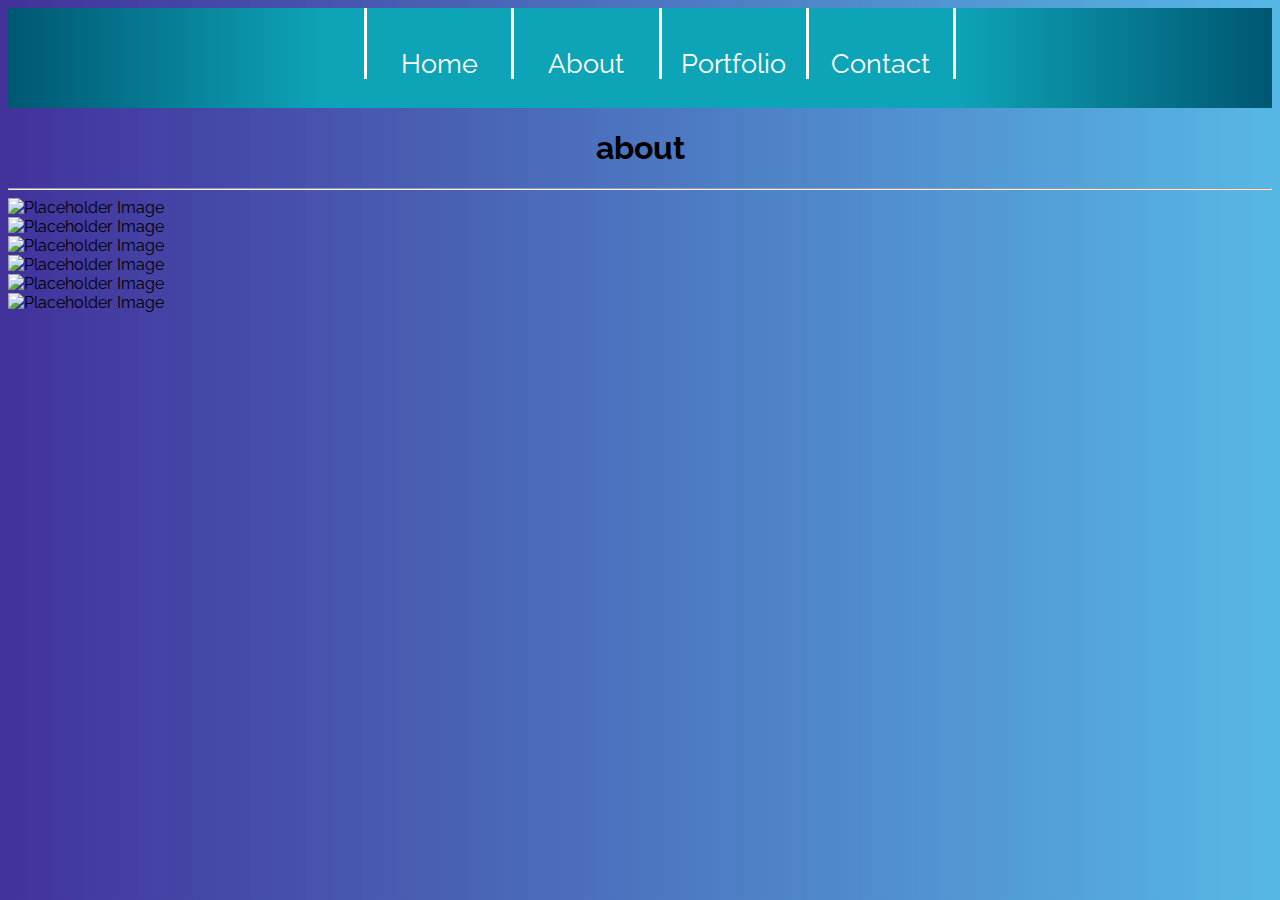
==== about.html @ 42e236bc "added new pages - about page" ====
<!DOCTYPE html>
<html lang="en">
<head>
    <meta charset="UTF-8">
    <meta name="viewport" content="width=device-width, initial-scale=1.0">
    <meta http-equiv="X-UA-Compatible" content="ie=edge">
    <link rel="stylesheet" href="portstyle.css">
    <link href="https://fonts.googleapis.com/css?family=Raleway&display=swap" rel="stylesheet">

    <title>about</title>
</head>
<body>
    <div class="container">
        <div class="header">
                <nav>
                    <ul> 
                        <li class="home"> <a href="index.html">Home</a></li>
                         <li class="about"> <a href="about.html">About</a></li>
                       <li class="port"> <a href="portfolio.html">Portfolio</a></li>
                        <li class="cont"> <a href="contact.html">Contact</a></li>
                    </ul>
                    </nav>
    
        </div>   <!-- end of header -->
        <h1 class="text-center">about</h1>
  <hr>
<div class="contact-page">
<div class="gallery-item">
         <img src="https://source.unsplash.com/random/640x480" alt="Placeholder Image" class="image">
</div>

<div class="gallery-item1">
         <img src="https://source.unsplash.com/random/640x481" alt="Placeholder Image" class="image">
</div>

<div class="gallery-item2">
         <img src="https://source.unsplash.com/random/640x479" alt="Placeholder Image" class="image">

</div>

<div class="gallery-item3">
         <img src="https://source.unsplash.com/random/640x482" alt="Placeholder Image" class="image">

</div>

<div class="gallery-item4">
         <img src="https://source.unsplash.com/random/640x478" alt="Placeholder Image" class="image">
</div>

<div class="gallery-item5">
         <img src="https://source.unsplash.com/random/640x483" alt="Placeholder Image" class="image">
</div>
  </div>
    </div>           
</body>
</html>
---- portstyle.css ----
body{
font-family: 'raleway', sans-serif; 
background-image: linear-gradient(90deg,
rgba(25, 6, 134, 0.822),
rgba(26, 158, 219, 0.733)
 ); */
}
/* .container {
 
} */

.header {
 height: 100px; 
 background-image: linear-gradient(90deg, 
 rgb(0, 87, 114), #0ea4b8, #0ea4b8, #0ea4b8, rgb(0, 87, 114));

}
footer {
    margin-top: 15%;
    height: 100px;
    background-image: linear-gradient(90deg, 
    rgb(0, 87, 114), #0ea4b8, #0ea4b8, #0ea4b8, rgb(0, 87, 114));

}  

footer img{
    margin: 0.8% 0 0 17.5%;
    height: 65px; 
}

footer img :hover{
    color: green;
}

ul {
    list-style-type: none;
    display: flex;
    margin: 0% 25% 0 25%; 
}

li {
    text-align: left;
    width: 200px;
    font-size: 3vh;
}

li.home{
    text-align: center;
    border-right: white solid;
    border-left: white solid;
}


li.about{
    text-align: center;
    border-right: white solid;
}

li.port{
    text-align: center;
    border-right: white solid;
}

li.cont{
    text-align: center;
    border-right: white solid;
}


li a {
    color: white;
    padding-top: 40px;
    display: block;
    text-decoration: none;
    transition: 0.4s ease-in-out;
}

li a:hover{
    color: red;
    font-size: 4vh;
    transition: 0.4s ease-in-out;
}

.profile-holder{
    display: grid;
    grid-template-columns: 400px 1fr 1fr;
    grid-template-rows: 1fr 1fr;
}

.profile-holder img{
    grid-column: 1/2;
    grid-row: 1/3;
}

.gallery{
    display: grid;
    grid-template-columns: 1fr 1fr;
    grid-template-rows: repeat(6, 1fr);
    grid-gap: 5px;
    margin: 0 15%;
}

.gallery-item{
    grid-column: 1/2;
    grid-row: 1/2;
}

.gallery-item1{
    grid-column: 2/3;
    grid-row: 2/3;
}

.gallery-item2{
    width: 100%;
    grid-column: 1/2;
    grid-row: 3/4;
}

.gallery-item3{
    grid-column: 2/3;
    grid-row: 4/5;
}

.gallery-item4{
    grid-column: 1/2;
    grid-row: 5/6;
}

.gallery-item5{
    grid-column: 2/3;
    grid-row: 6/7;
}

h1{
    text-align: center;
}
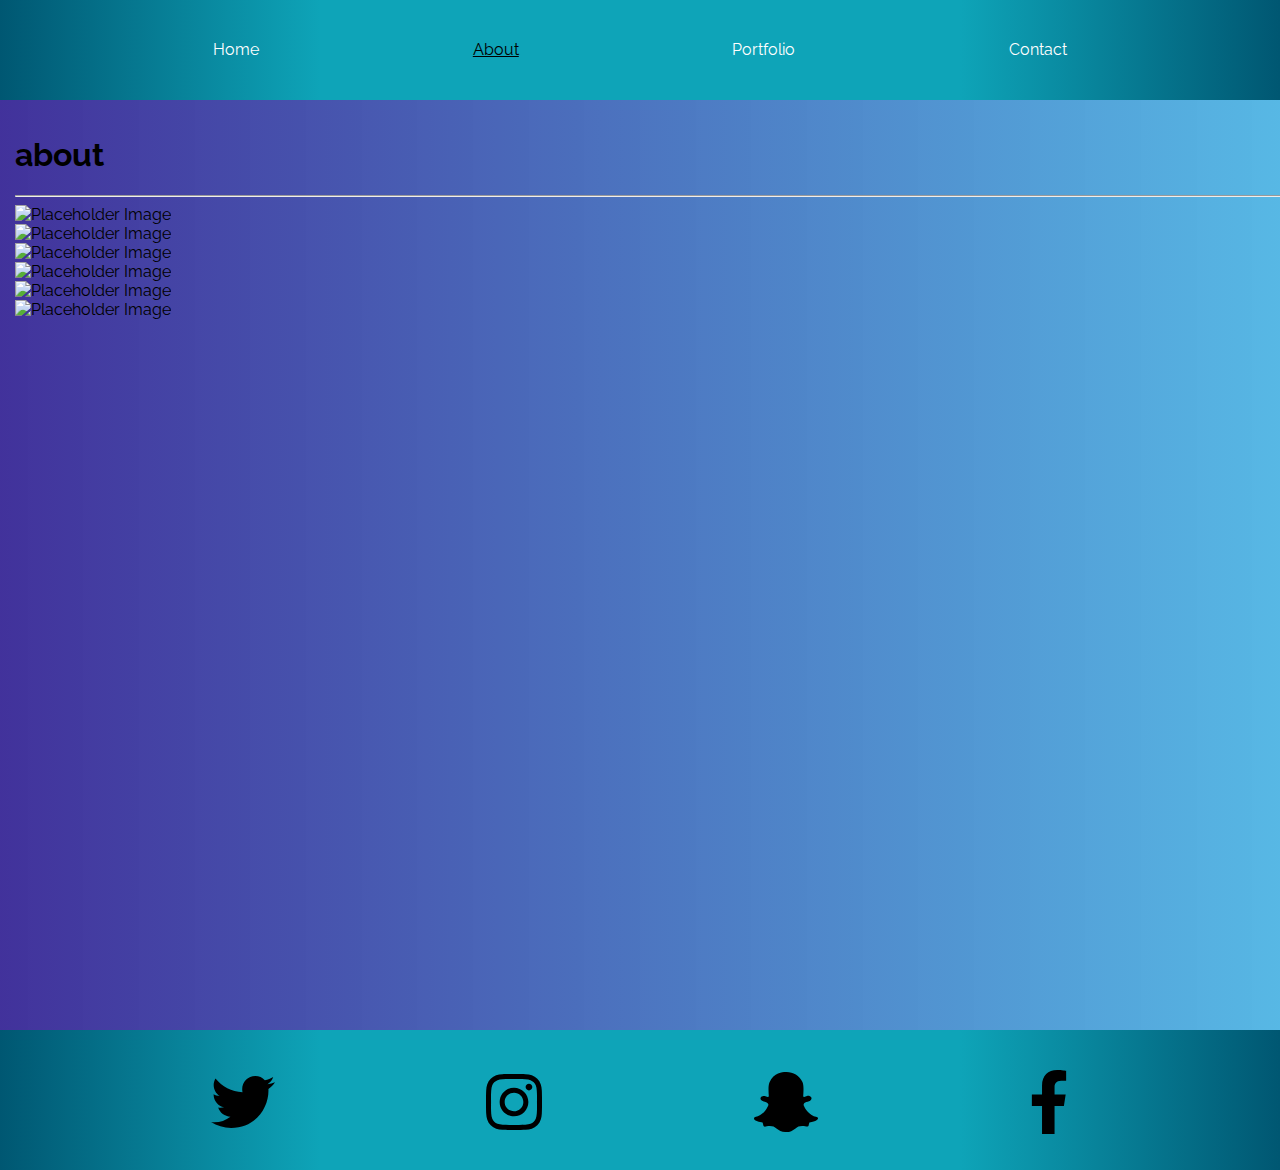
==== commit cb95ec96: "media query updates and changes to pages" ====
--- a/about.html
+++ b/about.html
@@ -4,24 +4,25 @@
     <meta charset="UTF-8">
     <meta name="viewport" content="width=device-width, initial-scale=1.0">
     <meta http-equiv="X-UA-Compatible" content="ie=edge">
-    <link rel="stylesheet" href="portstyle.css">
+    <link rel="stylesheet" href="style.css">
     <link href="https://fonts.googleapis.com/css?family=Raleway&display=swap" rel="stylesheet">
 
     <title>about</title>
 </head>
 <body>
-    <div class="container">
         <div class="header">
                 <nav>
                     <ul> 
                         <li class="home"> <a href="index.html">Home</a></li>
-                         <li class="about"> <a href="about.html">About</a></li>
+                         <li class="about"> <a class="active" href="about.html">About</a></li>
                        <li class="port"> <a href="portfolio.html">Portfolio</a></li>
                         <li class="cont"> <a href="contact.html">Contact</a></li>
                     </ul>
                     </nav>
     
         </div>   <!-- end of header -->
+    <div class="container">
+       
         <h1 class="text-center">about</h1>
   <hr>
 <div class="contact-page">
@@ -51,6 +52,18 @@
          <img src="https://source.unsplash.com/random/640x483" alt="Placeholder Image" class="image">
 </div>
   </div>
-    </div>           
+    </div>  
+    
+
+    <div class="footer">
+            <footer>
+                 <a href="https://twitter.com/ajibola128"><img src="twitter-brands.svg" alt="twitter_icon"></a>
+                 <a href="https://www.instagram.com/ajibola.l/"><img src="instagram-brands.svg" alt="instagram_icon"></a>
+                 <a href=""><img src="snapchat-ghost-brands.svg" alt=""></a>
+                 <a href="https://www.facebook.com/profile.php?id=100004649926434"><img src="facebook-f-brands.svg" alt="facebook_icon"></a>
+             
+             </footer> 
+            </div><!--end of footer -->
+    
 </body>
 </html>--- a/style.css
+++ b/style.css
@@ -0,0 +1,159 @@
+html,body {
+    height: 100%;
+    overflow-x: hidden;
+    margin: 0;
+    padding: 0;
+}
+body {
+   font-family: 'raleway', sans-serif; 
+   background-image: linear-gradient(90deg,
+   rgba(25, 6, 134, 0.822),
+   rgba(26, 158, 219, 0.733)
+    ); 
+    margin: 0;
+    padding: 0;
+}
+
+.header {
+    height: 100px; 
+    background-image: linear-gradient(90deg, 
+    rgb(0, 87, 114), #0ea4b8, #0ea4b8, #0ea4b8, rgb(0, 87, 114));
+
+}
+.container {
+    min-width: 100%;
+    min-height: 100vh;  
+    padding: 15px;
+} 
+
+
+
+.content {  
+    height: 400px;
+}
+
+.profile-holder img{
+    height: 450px;
+}
+
+footer {
+  
+  
+    display: flex;
+    justify-content: space-evenly;
+}  
+
+.footer {
+    position: absolute;
+    width: 100%;
+    background-image: linear-gradient(90deg, 
+    rgb(0, 87, 114), #0ea4b8, #0ea4b8, #0ea4b8, rgb(0, 87, 114));
+    height: 100px;
+    padding-top: 40px;
+    
+}
+
+footer img{
+    height: 4em;
+}
+
+footer img :hover{
+    color: green;
+}
+
+ul {
+    list-style-type: none;
+    display: flex;
+    justify-content: space-evenly;
+    margin: 0;
+    padding: 0;
+}
+
+li {
+    text-align: center;
+}
+
+li a {
+    color: white;
+    padding-top: 40px;
+    display: block;
+    text-decoration: none;
+    transition: 0.4s ease-in-out;
+   
+}
+
+li a:hover{
+    color: red;
+    font-size: 4vh;
+    transition: 0.4s ease-in-out;
+}
+
+a.active {
+    text-decoration: underline;
+    color: black;
+}
+.profile-holder img{
+    
+}
+/* .profile-holder{
+    /* display: grid; */
+    /* grid-template-columns: 400px 1fr 1fr;
+    grid-template-rows: 1fr 1fr; 
+} */
+/* 
+.profile-holder img{
+    grid-column: 1/2;
+    grid-row: 1/3;
+}
+
+h1{
+    grid-column: 2/3;
+    grid-row: 1/2;
+}
+
+h2{
+    grid-column: 2/3;
+    grid-row: 2/3;
+} */
+
+
+
+
+
+
+
+/* Portrait and Landscape */
+@media only screen 
+  and (min-device-width: 768px) 
+  and (max-device-width: 1024px) 
+  and (-webkit-min-device-pixel-ratio: 1) {
+    .container {
+        border: 5px solid red;
+    } 
+
+    img {
+        display: none;
+    }
+
+}
+
+
+
+
+
+
+
+
+
+
+
+
+
+
+
+
+
+
+
+
+
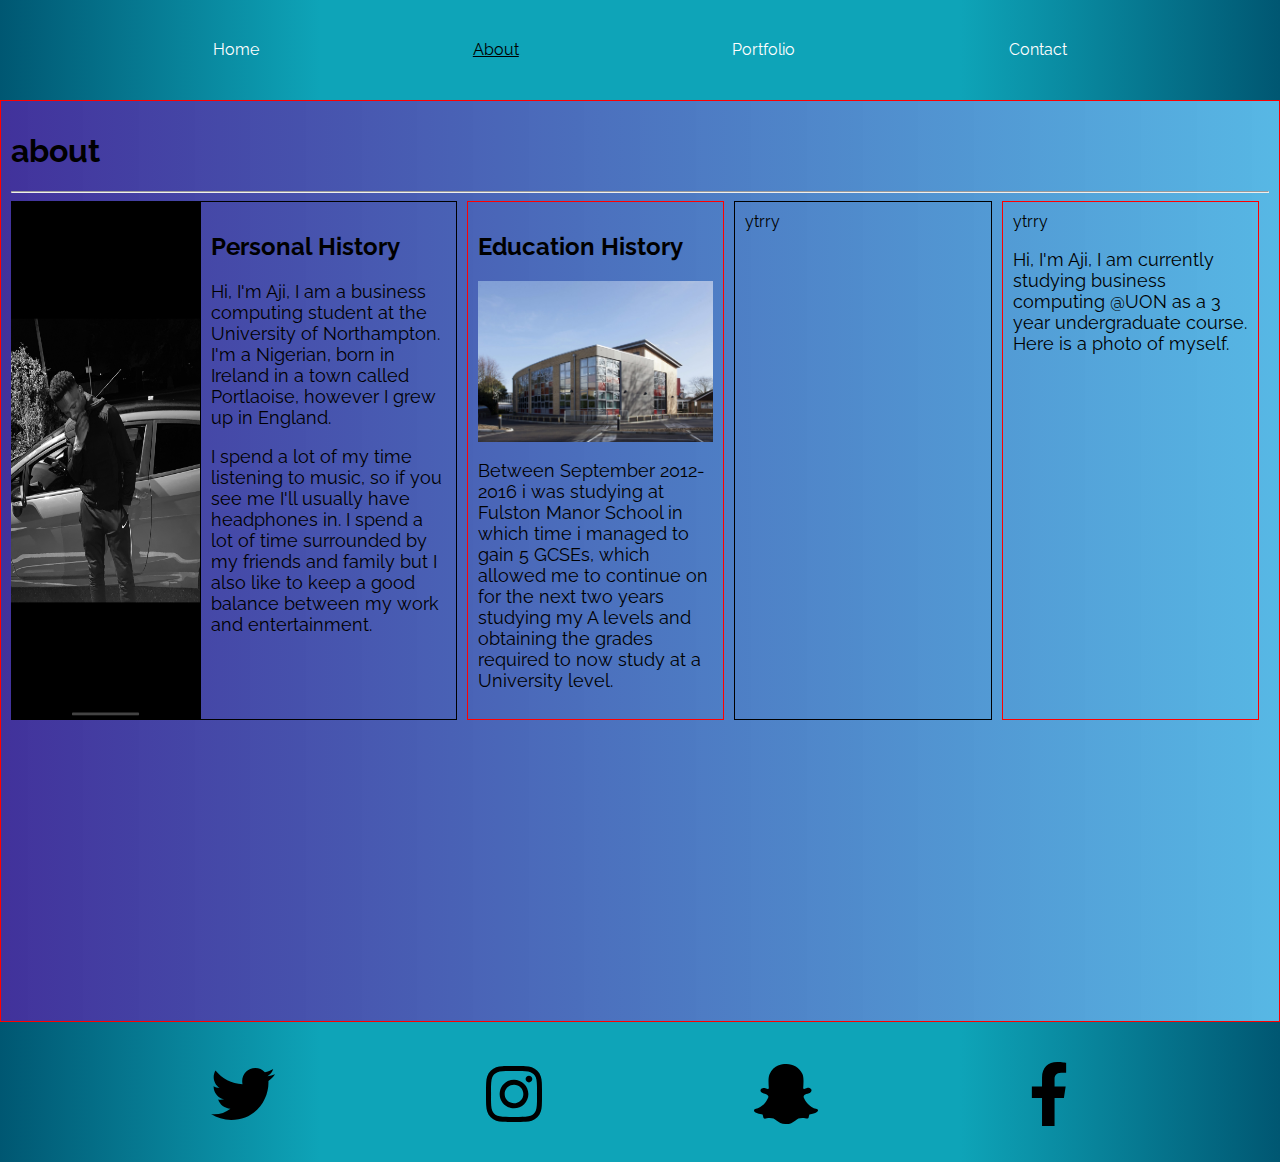
==== commit 55d65ae9: "changes to pages" ====
--- a/about.html
+++ b/about.html
@@ -9,6 +9,9 @@
 
     <title>about</title>
 </head>
+
+ 
+
 <body>
         <div class="header">
                 <nav>
@@ -22,36 +25,31 @@
     
         </div>   <!-- end of header -->
     <div class="container">
-       
-        <h1 class="text-center">about</h1>
-  <hr>
-<div class="contact-page">
-<div class="gallery-item">
-         <img src="https://source.unsplash.com/random/640x480" alt="Placeholder Image" class="image">
-</div>
 
-<div class="gallery-item1">
-         <img src="https://source.unsplash.com/random/640x481" alt="Placeholder Image" class="image">
-</div>
+        <!-- start of content -->
+        <div class="content">
+                <h1 class="text-center">about</h1>
+                <hr>
+            <div class="about-content-holder">
+                    <img class="about-pic1" src="black_and_white_pic.PNG" alt="about pic1">
+                    <div><h2 class="text-center">Personal History  </h2>                    <p class="profile-text"> Hi, I'm Aji, I am a business computing student at the University of Northampton. I'm a Nigerian, born in Ireland in a town called Portlaoise, however I grew up in England.  </p>
+                        <p2 class="profile-text"> I spend a lot of my time listening to music, so if you see me I'll usually have headphones in. I spend a lot of time surrounded by my friends and family but I also like to keep a good balance between my work and entertainment.  </p2>
+                    </div>
+                   
+                  
+                    <div><h2 class="text-center">Education History  </h2>  <img class="fulston-manor" src="fulston_manor.JPG" alt="fulston manor"> <p class="profile-text"> Between September 2012-2016 i was studying at Fulston Manor School in which time i managed to gain 5 GCSEs, which allowed me to continue on for the next two years studying my A levels and obtaining the grades required to now study at a University level.</p>
+                    </div>
+                   
+                    <div>ytrry </div>
+                   
+                    <div>ytrry                     <p class="profile-text"> Hi, I'm Aji, I am currently studying business computing @UON as a 3 year undergraduate course. Here is a photo of myself.</p></div>
 
-<div class="gallery-item2">
-         <img src="https://source.unsplash.com/random/640x479" alt="Placeholder Image" class="image">
+            </div>
+            
 
-</div>
+        </div> <!--End of content-->
+      
 
-<div class="gallery-item3">
-         <img src="https://source.unsplash.com/random/640x482" alt="Placeholder Image" class="image">
-
-</div>
-
-<div class="gallery-item4">
-         <img src="https://source.unsplash.com/random/640x478" alt="Placeholder Image" class="image">
-</div>
-
-<div class="gallery-item5">
-         <img src="https://source.unsplash.com/random/640x483" alt="Placeholder Image" class="image">
-</div>
-  </div>
     </div>  
     
 
@@ -63,7 +61,7 @@
                  <a href="https://www.facebook.com/profile.php?id=100004649926434"><img src="facebook-f-brands.svg" alt="facebook_icon"></a>
              
              </footer> 
-            </div><!--end of footer -->
+     </div><!--end of footer -->
     
 </body>
 </html>--- a/style.css
+++ b/style.css
@@ -1,5 +1,4 @@
 html,body {
-    height: 100%;
     overflow-x: hidden;
     margin: 0;
     padding: 0;
@@ -20,20 +19,70 @@
     rgb(0, 87, 114), #0ea4b8, #0ea4b8, #0ea4b8, rgb(0, 87, 114));
 
 }
+
 .container {
-    min-width: 100%;
     min-height: 100vh;  
-    padding: 15px;
+    padding: 10px;
+    border: 1px solid red;
 } 
 
-
-
-.content {  
-    height: 400px;
+.profile-text {
+    font-size: 18px;
+
+}
+
+.content {
+}
+
+.about-pic1 {
+    
+    max-width: 15%;
+    display: flex;
+
+}
+
+.fulston-manor{
+    max-width: 100%;
+    display: block;
+    margin: auto;
+}
+
+
+.about-content-holder{
+    display: flex;
+    justify-content: space-evenly;
+}
+
+
+.about-content-holder div {
+    border: 1px solid;
+    width: 33%;
+    padding: 10px;
+}
+
+.about-content-holder div:nth-of-type(2) {
+    border: 1px solid red;
+    margin: 0 10px;
+}
+
+.about-content-holder div:nth-of-type(4) {
+    border: 1px solid red;
+    margin: 0 10px;
+}
+
+
+.profile-holder {
+    width: 70%;
+    margin: 0px auto;
+    border: 1px dotted #ccc;
+    padding: 10px;
 }
 
 .profile-holder img{
-    height: 450px;
+    max-width: 50%;
+    margin: 0 auto;
+    display: block;
+    border-radius: 50%;
 }
 
 footer {
@@ -92,68 +141,74 @@
     text-decoration: underline;
     color: black;
 }
-.profile-holder img{
-    
-}
-/* .profile-holder{
-    /* display: grid; */
-    /* grid-template-columns: 400px 1fr 1fr;
-    grid-template-rows: 1fr 1fr; 
-} */
-/* 
-.profile-holder img{
-    grid-column: 1/2;
-    grid-row: 1/3;
-}
-
-h1{
-    grid-column: 2/3;
-    grid-row: 1/2;
-}
-
-h2{
-    grid-column: 2/3;
-    grid-row: 2/3;
-} */
-
-
-
-
-
-
-
-/* Portrait and Landscape */
+
+
+/* media query for Portrait and Landscape for iPad */
 @media only screen 
-  and (min-device-width: 768px) 
-  and (max-device-width: 1024px) 
-  and (-webkit-min-device-pixel-ratio: 1) {
+  and (min-width: 768px) 
+  and (max-width: 1024px) {
+   
     .container {
-        border: 5px solid red;
+        min-width: 100%;
+    }
+    .content {
+        margin-top: 50px;
+    }
+
+    .profile-holder img{
+        max-width: 80%;
     } 
 
-    img {
-        display: none;
-    }
-
-}
-
-
-
-
-
-
-
-
-
-
-
-
-
-
-
-
-
-
-
-
-
+    .about-pic1 {
+    
+        max-width: 30%;
+}
+   .fulston-manor{
+    max-width: 20%;
+}
+  }
+
+/* media query for Portrait and Landscape for iPhone6/7/8 */
+@media only screen 
+  and (min-width: 375px) 
+  and (max-width: 667px) {
+
+    .content {
+        margin-top: 50px;
+    }
+
+    .profile-holder img{
+        max-width: 80%;
+    }
+
+    .about-pic1 {
+    
+        max-width: 30%;
+}
+
+    .fulston-manor{
+    max-width: 20%;
+}
+}
+
+
+
+
+
+
+
+
+
+
+
+
+
+
+
+
+
+
+
+
+
+
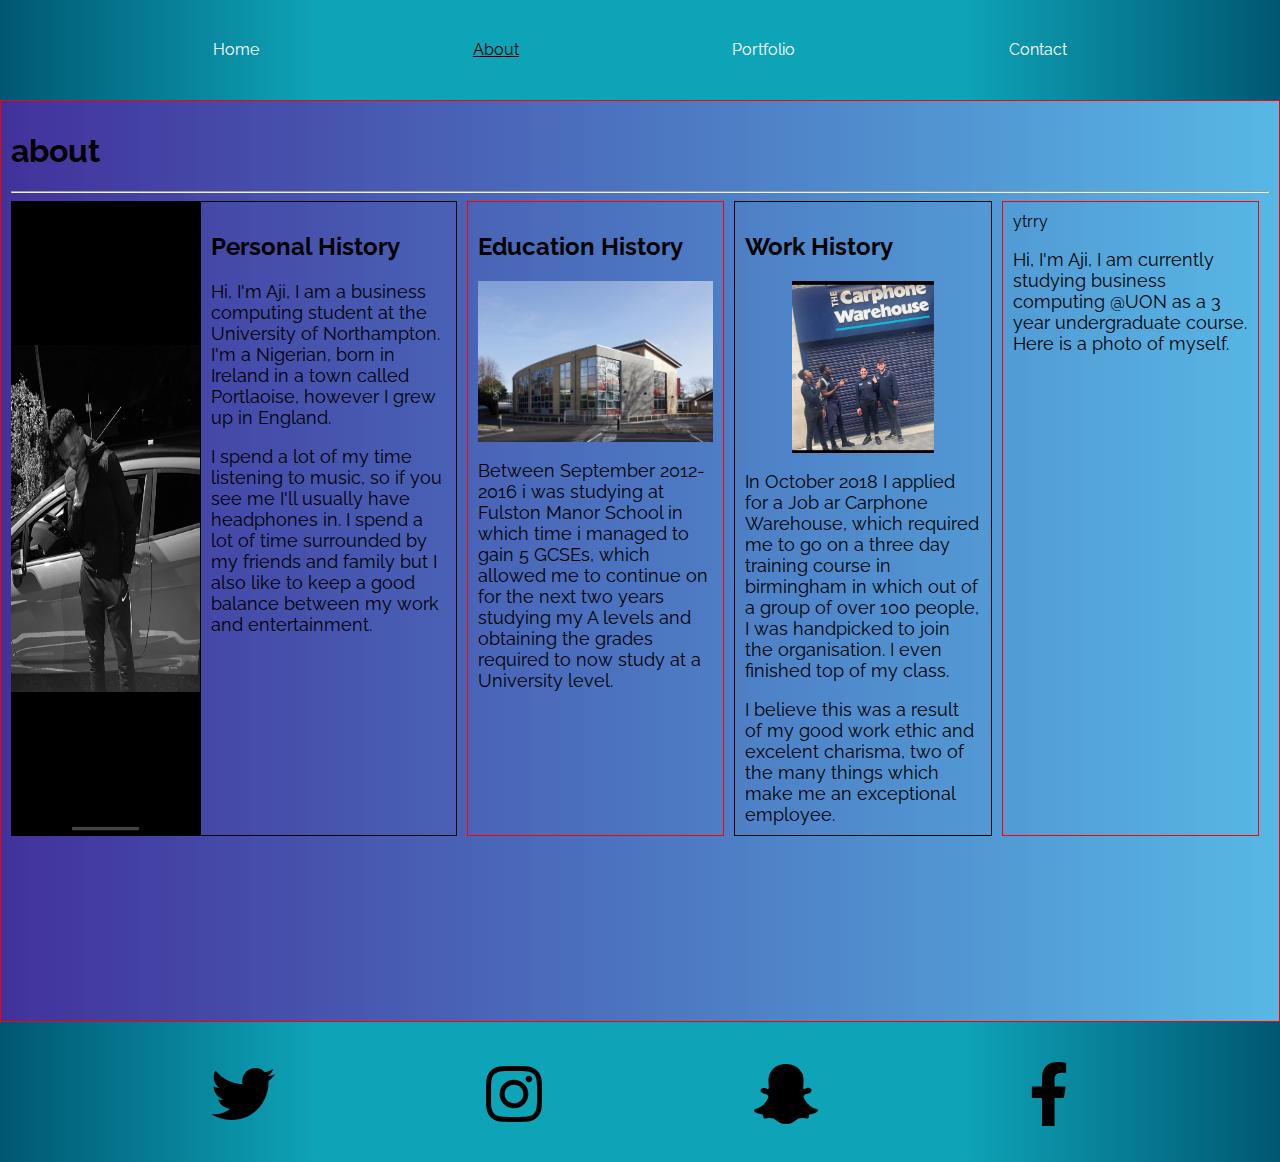
==== commit 3009f1e2: "about page changes" ====
--- a/about.html
+++ b/about.html
@@ -9,8 +9,6 @@
 
     <title>about</title>
 </head>
-
- 
 
 <body>
         <div class="header">
@@ -32,15 +30,18 @@
                 <hr>
             <div class="about-content-holder">
                     <img class="about-pic1" src="black_and_white_pic.PNG" alt="about pic1">
-                    <div><h2 class="text-center">Personal History  </h2>                    <p class="profile-text"> Hi, I'm Aji, I am a business computing student at the University of Northampton. I'm a Nigerian, born in Ireland in a town called Portlaoise, however I grew up in England.  </p>
+                    <div><h2 class="text-center">Personal History </h2><p class="profile-text"> Hi, I'm Aji, I am a business computing student at the University of Northampton. I'm a Nigerian, born in Ireland in a town called Portlaoise, however I grew up in England.  </p>
                         <p2 class="profile-text"> I spend a lot of my time listening to music, so if you see me I'll usually have headphones in. I spend a lot of time surrounded by my friends and family but I also like to keep a good balance between my work and entertainment.  </p2>
                     </div>
                    
                   
-                    <div><h2 class="text-center">Education History  </h2>  <img class="fulston-manor" src="fulston_manor.JPG" alt="fulston manor"> <p class="profile-text"> Between September 2012-2016 i was studying at Fulston Manor School in which time i managed to gain 5 GCSEs, which allowed me to continue on for the next two years studying my A levels and obtaining the grades required to now study at a University level.</p>
+                    <div><h2 class="text-center">Education History</h2><img class="fulston-manor" src="fulston_manor.JPG" alt="fulston manor"> <p class="profile-text"> Between September 2012-2016 i was studying at Fulston Manor School in which time i managed to gain 5 GCSEs, which allowed me to continue on for the next two years studying my A levels and obtaining the grades required to now study at a University level.</p>
                     </div>
                    
-                    <div>ytrry </div>
+                    <div><h2 class="text-center">Work History</h2><img class="cpw-pic" src="cpw_pic.PNG" alt="cpw pic"><p class="profile-text">In October 2018 I applied for a Job ar Carphone Warehouse, which required me to go on a three day training course in birmingham in which out of a group of over 100 people, I was handpicked to join the organisation. I even finished top of my class. </p> 
+                   <p2 class="profile-text">I believe this was a result of my good work ethic and excelent charisma, two of the many things which make me an exceptional employee.</p2> 
+                    </div>
+                    
                    
                     <div>ytrry                     <p class="profile-text"> Hi, I'm Aji, I am currently studying business computing @UON as a 3 year undergraduate course. Here is a photo of myself.</p></div>
 
--- a/style.css
+++ b/style.css
@@ -47,6 +47,13 @@
     margin: auto;
 }
 
+.cpw-pic{
+    max-width: 60%;
+    display: block;
+    margin: auto;
+
+}
+
 
 .about-content-holder{
     display: flex;
@@ -85,6 +92,17 @@
     border-radius: 50%;
 }
 
+.contact-holder {
+    width: 70%;
+    margin: 250px auto;
+    border: 1px dotted rgb(197, 12, 12);
+    padding: 10px;
+}
+
+.contact-text {
+    font-size: 30px;
+
+}
 footer {
   
   
@@ -166,6 +184,9 @@
    .fulston-manor{
     max-width: 20%;
 }
+.cpw-pic{
+    max-width: 60%;
+    
   }
 
 /* media query for Portrait and Landscape for iPhone6/7/8 */
@@ -184,31 +205,36 @@
     .about-pic1 {
     
         max-width: 30%;
-}
-
+
+    }
     .fulston-manor{
     max-width: 20%;
 }
-}
-
-
-
-
-
-
-
-
-
-
-
-
-
-
-
-
-
-
-
-
-
-
+
+.cpw-pic{
+    max-width: 60%;
+
+}
+  }
+
+
+
+
+
+
+
+
+
+
+
+
+
+
+
+
+
+
+
+
+
+
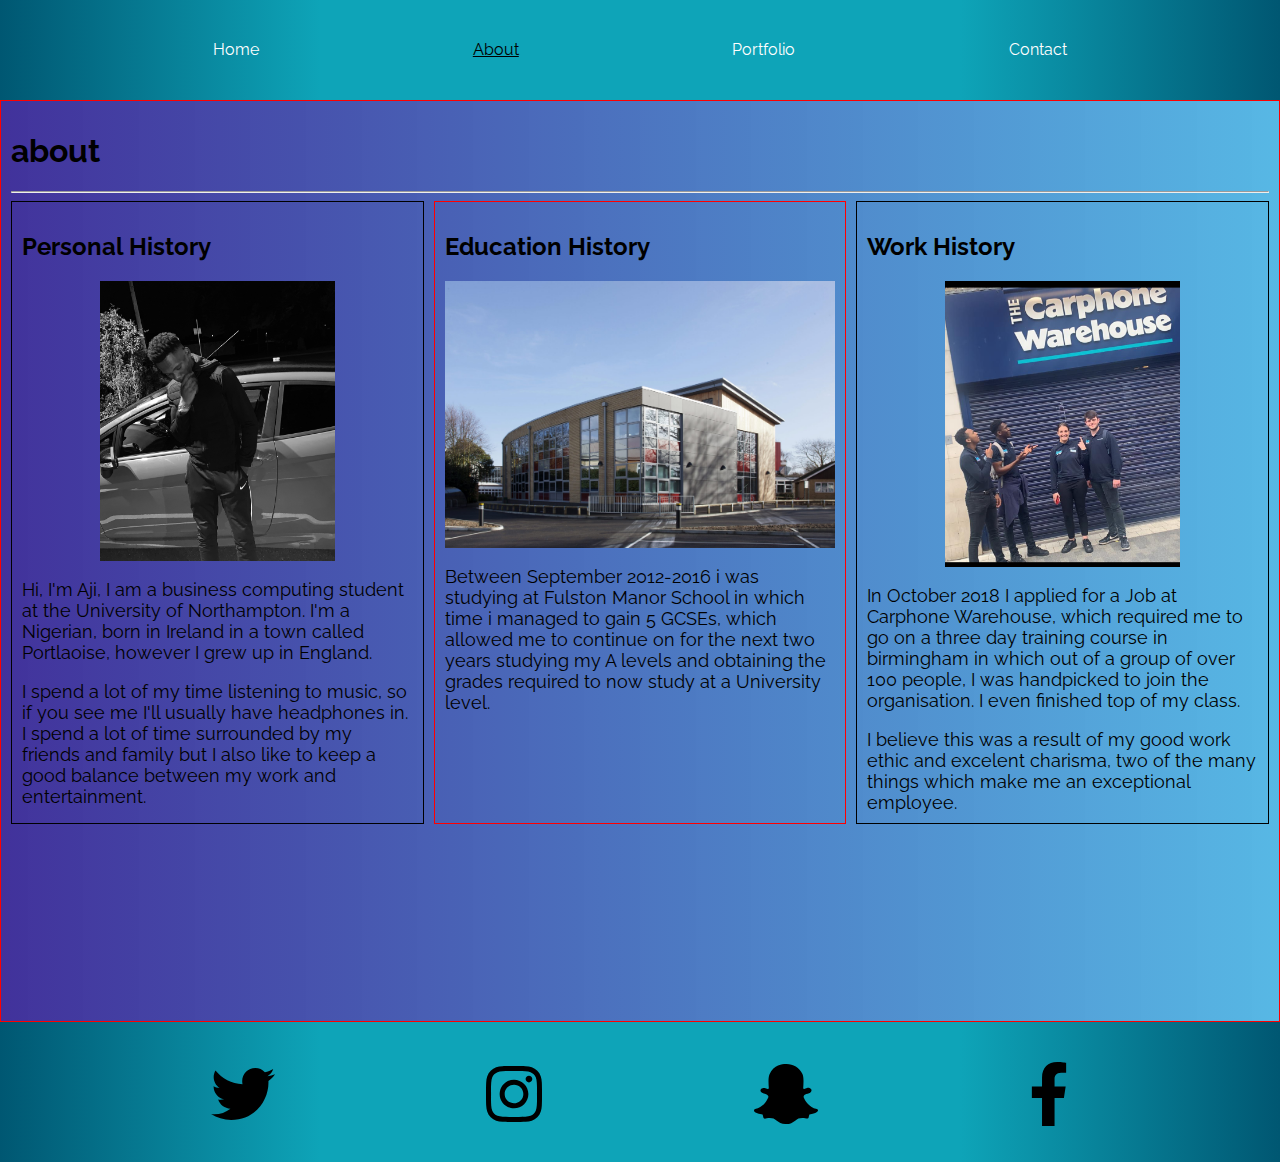
==== commit 58bf2df5: "about change" ====
--- a/about.html
+++ b/about.html
@@ -29,8 +29,8 @@
                 <h1 class="text-center">about</h1>
                 <hr>
             <div class="about-content-holder">
-                    <img class="about-pic1" src="black_and_white_pic.PNG" alt="about pic1">
-                    <div><h2 class="text-center">Personal History </h2><p class="profile-text"> Hi, I'm Aji, I am a business computing student at the University of Northampton. I'm a Nigerian, born in Ireland in a town called Portlaoise, however I grew up in England.  </p>
+                   
+                    <div><h2 class="text-center">Personal History </h2> <img class="about-pic1" src="black_and_white_pic.PNG" alt="about pic1"><p class="profile-text"> Hi, I'm Aji, I am a business computing student at the University of Northampton. I'm a Nigerian, born in Ireland in a town called Portlaoise, however I grew up in England.  </p>
                         <p2 class="profile-text"> I spend a lot of my time listening to music, so if you see me I'll usually have headphones in. I spend a lot of time surrounded by my friends and family but I also like to keep a good balance between my work and entertainment.  </p2>
                     </div>
                    
@@ -38,12 +38,10 @@
                     <div><h2 class="text-center">Education History</h2><img class="fulston-manor" src="fulston_manor.JPG" alt="fulston manor"> <p class="profile-text"> Between September 2012-2016 i was studying at Fulston Manor School in which time i managed to gain 5 GCSEs, which allowed me to continue on for the next two years studying my A levels and obtaining the grades required to now study at a University level.</p>
                     </div>
                    
-                    <div><h2 class="text-center">Work History</h2><img class="cpw-pic" src="cpw_pic.PNG" alt="cpw pic"><p class="profile-text">In October 2018 I applied for a Job ar Carphone Warehouse, which required me to go on a three day training course in birmingham in which out of a group of over 100 people, I was handpicked to join the organisation. I even finished top of my class. </p> 
+                    <div><h2 class="text-center">Work History</h2><img class="cpw-pic" src="cpw_pic.PNG" alt="cpw pic"><p class="profile-text">In October 2018 I applied for a Job at Carphone Warehouse, which required me to go on a three day training course in birmingham in which out of a group of over 100 people, I was handpicked to join the organisation. I even finished top of my class. </p> 
                    <p2 class="profile-text">I believe this was a result of my good work ethic and excelent charisma, two of the many things which make me an exceptional employee.</p2> 
                     </div>
                     
-                   
-                    <div>ytrry                     <p class="profile-text"> Hi, I'm Aji, I am currently studying business computing @UON as a 3 year undergraduate course. Here is a photo of myself.</p></div>
 
             </div>
             
--- a/style.css
+++ b/style.css
@@ -36,8 +36,9 @@
 
 .about-pic1 {
     
-    max-width: 15%;
-    display: flex;
+    max-width: 60%;
+    display: block;
+    margin: auto;
 
 }
 
@@ -77,14 +78,34 @@
     margin: 0 10px;
 }
 
-
-.profile-holder {
-    width: 70%;
-    margin: 0px auto;
-    border: 1px dotted #ccc;
-    padding: 10px;
-}
-
+.port-content-holder{
+    display: flex;
+    flex-wrap: wrap;
+}
+
+.gallery {
+    width: 25%;
+}
+
+.gallery img {
+    max-width: 100%;
+}
+
+/* 
+.gallery {
+     border: 1px solid red; 
+    margin: 0 10px;
+} */
+
+/* .gallery div{
+    border: 1px solid red;
+    margin: 0 10px;
+}
+
+.gallery-item1{
+    border: 1px solid red;
+    margin: 0 10px;
+} */
 .profile-holder img{
     max-width: 50%;
     margin: 0 auto;
@@ -103,12 +124,21 @@
     font-size: 30px;
 
 }
+
+.portfolio-content-holder{
+    display: flex;
+    justify-content: space-evenly;
+}
+
+
 footer {
   
   
     display: flex;
     justify-content: space-evenly;
 }  
+
+
 
 .footer {
     position: absolute;
@@ -179,15 +209,16 @@
 
     .about-pic1 {
     
-        max-width: 30%;
-}
+        max-width: 60%;
+    }
+    
    .fulston-manor{
-    max-width: 20%;
-}
-.cpw-pic{
-    max-width: 60%;
-    
-  }
+        max-width: 100%;
+    }
+    .cpw-pic{
+        max-width: 60%;
+    
+    }
 
 /* media query for Portrait and Landscape for iPhone6/7/8 */
 @media only screen 
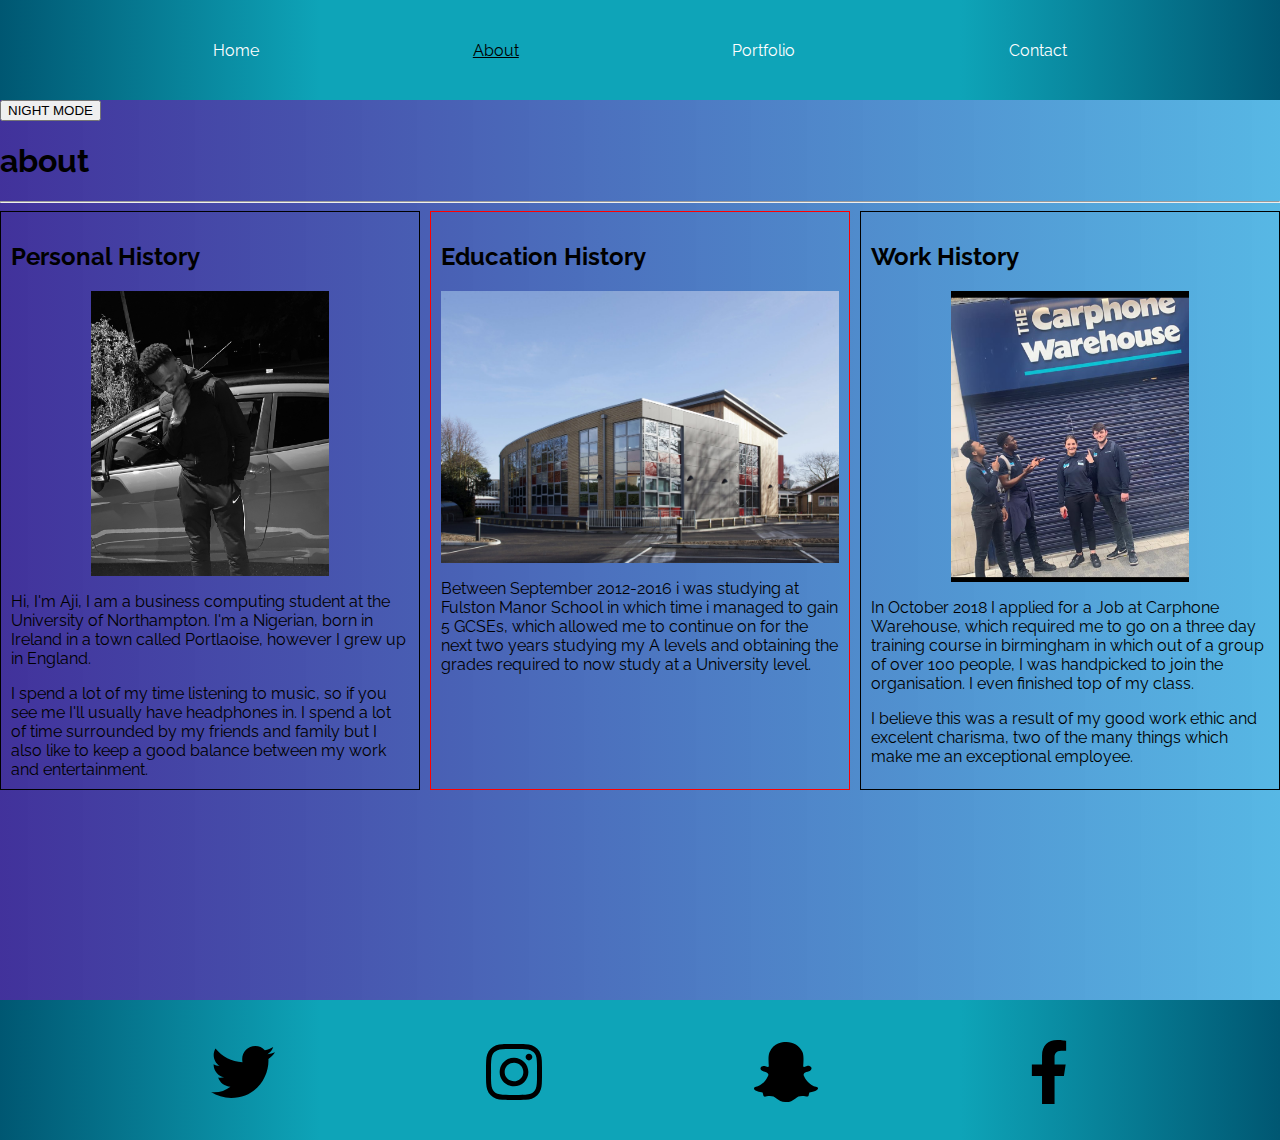
==== commit 4322a1ae: "final changes AS2" ====
--- a/about.html
+++ b/about.html
@@ -5,41 +5,49 @@
     <meta name="viewport" content="width=device-width, initial-scale=1.0">
     <meta http-equiv="X-UA-Compatible" content="ie=edge">
     <link rel="stylesheet" href="style.css">
+    <script src="script.js"></script>
     <link href="https://fonts.googleapis.com/css?family=Raleway&display=swap" rel="stylesheet">
 
     <title>about</title>
 </head>
 
-<body>
-        <div class="header">
-                <nav>
-                    <ul> 
-                        <li class="home"> <a href="index.html">Home</a></li>
-                         <li class="about"> <a class="active" href="about.html">About</a></li>
-                       <li class="port"> <a href="portfolio.html">Portfolio</a></li>
-                        <li class="cont"> <a href="contact.html">Contact</a></li>
-                    </ul>
-                    </nav>
-    
-        </div>   <!-- end of header -->
+<body id="body">
+        <!-- start of header -->
+    <header id="header" class="header">
+
+
+        
+        <nav>
+           
+                <a href="index.html">Home</a>
+                <a class="active" href="about.html">About</a>
+                <a href="portfolio.html">Portfolio</a>
+                <a href="contact.html">Contact</a>
+        
+            </nav>
+
+        </header>  <!-- end of header -->
+
+<div id="header-pusher"></div> <!--PUSHES CONTENT BELOW FIXED HEADER BACK DOWN-->
     <div class="container">
 
         <!-- start of content -->
+        <button id="toggle">NIGHT MODE</button>
         <div class="content">
-                <h1 class="text-center">about</h1>
+                <h1 class="text-center profile-text">about</h1>
                 <hr>
-            <div class="about-content-holder">
+            <div class="about-content-holder profile-text">
                    
-                    <div><h2 class="text-center">Personal History </h2> <img class="about-pic1" src="black_and_white_pic.PNG" alt="about pic1"><p class="profile-text"> Hi, I'm Aji, I am a business computing student at the University of Northampton. I'm a Nigerian, born in Ireland in a town called Portlaoise, however I grew up in England.  </p>
-                        <p2 class="profile-text"> I spend a lot of my time listening to music, so if you see me I'll usually have headphones in. I spend a lot of time surrounded by my friends and family but I also like to keep a good balance between my work and entertainment.  </p2>
+                    <div><h2 class="text-center">Personal History </h2> <img class="about-pic1" src="black_and_white_pic.PNG" alt="about pic1"><p> Hi, I'm Aji, I am a business computing student at the University of Northampton. I'm a Nigerian, born in Ireland in a town called Portlaoise, however I grew up in England.  </p>
+                        <p2 class=""> I spend a lot of my time listening to music, so if you see me I'll usually have headphones in. I spend a lot of time surrounded by my friends and family but I also like to keep a good balance between my work and entertainment.  </p2>
                     </div>
                    
                   
-                    <div><h2 class="text-center">Education History</h2><img class="fulston-manor" src="fulston_manor.JPG" alt="fulston manor"> <p class="profile-text"> Between September 2012-2016 i was studying at Fulston Manor School in which time i managed to gain 5 GCSEs, which allowed me to continue on for the next two years studying my A levels and obtaining the grades required to now study at a University level.</p>
+                    <div><h2 class="text-center ">Education History</h2><img class="fulston-manor" src="fulston_manor.JPG" alt="fulston manor"> <p class=""> Between September 2012-2016 i was studying at Fulston Manor School in which time i managed to gain 5 GCSEs, which allowed me to continue on for the next two years studying my A levels and obtaining the grades required to now study at a University level.</p>
                     </div>
                    
-                    <div><h2 class="text-center">Work History</h2><img class="cpw-pic" src="cpw_pic.PNG" alt="cpw pic"><p class="profile-text">In October 2018 I applied for a Job at Carphone Warehouse, which required me to go on a three day training course in birmingham in which out of a group of over 100 people, I was handpicked to join the organisation. I even finished top of my class. </p> 
-                   <p2 class="profile-text">I believe this was a result of my good work ethic and excelent charisma, two of the many things which make me an exceptional employee.</p2> 
+                    <div><h2 class="text-center">Work History</h2><img class="cpw-pic" src="cpw_pic.PNG" alt="cpw pic"><p class="">In October 2018 I applied for a Job at Carphone Warehouse, which required me to go on a three day training course in birmingham in which out of a group of over 100 people, I was handpicked to join the organisation. I even finished top of my class. </p> 
+                   <p2 class="t">I believe this was a result of my good work ethic and excelent charisma, two of the many things which make me an exceptional employee.</p2> 
                     </div>
                     
 
--- a/style.css
+++ b/style.css
@@ -1,33 +1,161 @@
 html,body {
-    overflow-x: hidden;
     margin: 0;
     padding: 0;
 }
 body {
    font-family: 'raleway', sans-serif; 
-   background-image: linear-gradient(90deg,
+   background: linear-gradient(90deg,
    rgba(25, 6, 134, 0.822),
    rgba(26, 158, 219, 0.733)
     ); 
     margin: 0;
     padding: 0;
-}
-
-.header {
+    height:100%;
+   
+}
+
+.page-wrap{
+    width:1000px;
+    max-width: 100%;
+}
+
+.night{
+    background:rgb(5, 4, 20) !important;
+    background: red;
+
+
+}
+
+.night-text{
+    color:white !important;
+}
+
+/* #popup-background{
+    position: fixed;
+    z-index: 4;
+    background-color:rgba(0,0,0,0.5);
+    width:100%;
+    height:100vh;
+    display: none;
+    justify-content: center;
+    align-items: center;
+}
+
+#popup{
+    display: flex;
+    align-items: center;
+    flex-direction: column;
+    background-color:white;
+    z-index: 3;
+    width:500px;
+    height:200px;
+    margin-right: 5%;
+    margin-left: 5%;
+    
+}
+
+#popup p{
+    text-align: center;
+
+} */
+
+#header-pusher{
+    height:100px;
+}
+
+header {
     height: 100px; 
-    background-image: linear-gradient(90deg, 
+    background: linear-gradient(90deg, 
     rgb(0, 87, 114), #0ea4b8, #0ea4b8, #0ea4b8, rgb(0, 87, 114));
-
-}
+    position: fixed;
+    width:100%;
+    transition: ease-in-out 0.2s;
+    display: flex;
+    align-items: center;
+    justify-content: center;
+
+}
+
+nav{
+    width:100%;
+    display: flex;
+    justify-content: space-evenly;
+}
+
+nav a {
+    color: white;
+    text-decoration: none;
+    transition: 0.4s ease-in-out;
+   
+}
+
+nav a:hover{
+    color: red;
+    font-size: 4vh;
+}
+
+a.active {
+    text-decoration: underline;
+    color: black;
+}
+
+#toggle {
+    cursor: pointer;
+}
+
+.profile-pic {
+    opacity: 0.5;
+}
+
+
+.profile-pic:hover {
+    border: 10px solid red;
+    opacity: 1;
+}
+
+.gallery-item2 {
+    opacity: 0.5;
+}
+
+.gallery-item2:hover {
+    opacity: 1;
+}
+
+.gallery-item4 {
+    opacity: 0.5;
+}
+
+.gallery-item4:hover {
+    opacity: 1;
+}
+
+
+.gallery-item5 {
+    opacity: 0.5;
+}
+
+.gallery-item5:hover {
+    opacity: 1;
+}
+
+
+.gallery-item7 {
+    opacity: 0.5;
+}
+
+.gallery-item7:hover {
+    opacity: 1;
+}
+
+
 
 .container {
     min-height: 100vh;  
-    padding: 10px;
-    border: 1px solid red;
 } 
 
 .profile-text {
-    font-size: 18px;
+    /* font-size: 18px; */
+
 
 }
 
@@ -59,6 +187,7 @@
 .about-content-holder{
     display: flex;
     justify-content: space-evenly;
+
 }
 
 
@@ -113,15 +242,30 @@
     border-radius: 50%;
 }
 
-.contact-holder {
-    width: 70%;
-    margin: 250px auto;
-    border: 1px dotted rgb(197, 12, 12);
-    padding: 10px;
+figure{
+    margin:0;
+    height:300px;
+    width:100%;
+    display:flex;
+    justify-content: center;
+    align-items:center;
+    color:white;
+    font-size:2em;
+    background:url("IMG_E9306.JPG");
+}
+
+#contact-container {
+    width: 100%;
+    height:500px;
+    background-color:white;
+    display: flex;
+    justify-content: center;
+    align-items: center;
 }
 
 .contact-text {
     font-size: 30px;
+    margin:0;
 
 }
 
@@ -170,25 +314,11 @@
     text-align: center;
 }
 
-li a {
-    color: white;
-    padding-top: 40px;
-    display: block;
-    text-decoration: none;
-    transition: 0.4s ease-in-out;
-   
-}
-
-li a:hover{
-    color: red;
-    font-size: 4vh;
-    transition: 0.4s ease-in-out;
-}
-
-a.active {
-    text-decoration: underline;
-    color: black;
-}
+
+
+
+
+
 
 
 /* media query for Portrait and Landscape for iPad */
@@ -211,7 +341,7 @@
     
         max-width: 60%;
     }
-    
+
    .fulston-manor{
         max-width: 100%;
     }
